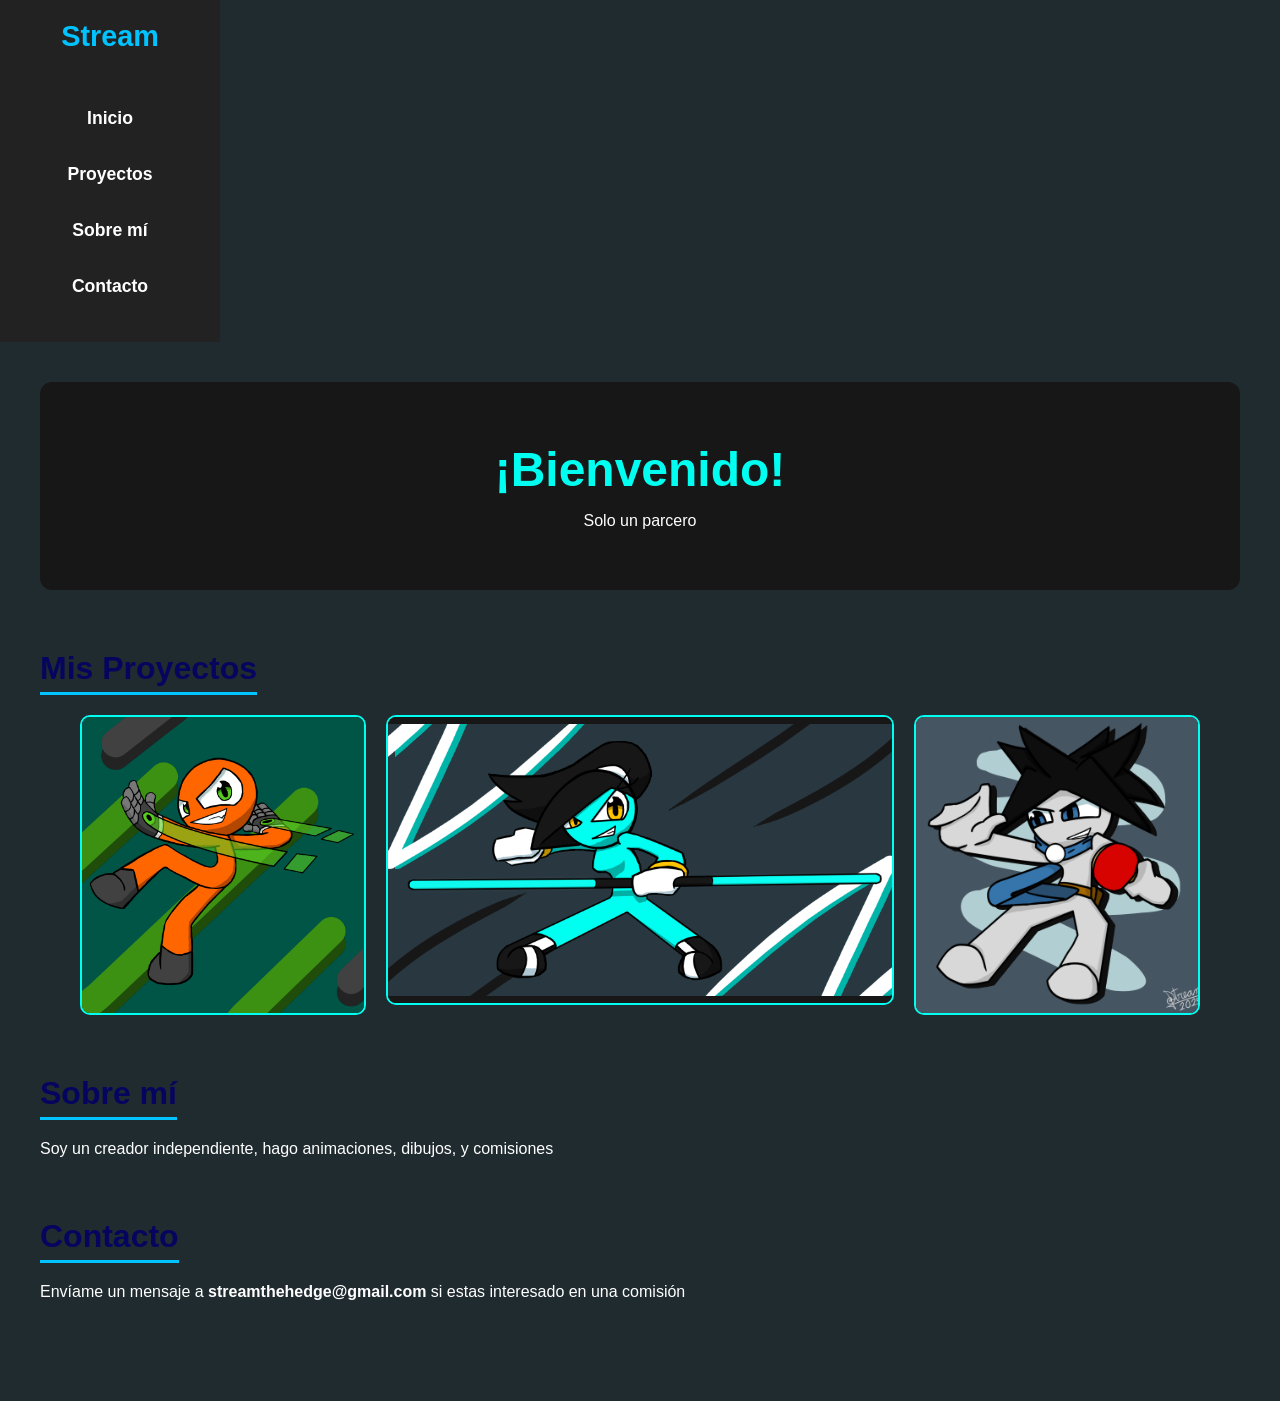
==== index.html @ 61f7744b "Add files via upload" ====
<!DOCTYPE html>
<html lang="es">
<head>
  <meta charset="UTF-8">
  <meta name="viewport" content="width=device-width, initial-scale=1.0">
  <title>Stream - Official Website</title>
  <link rel="stylesheet" href="style.css">

  <!-- 🔹 Logo en la pestaña -->
  <link rel="icon" type="image/png" href="Marca de agua.png">
</head>
<body>
  <!-- 🔹 Contenedor general -->
  <div class="page-wrapper">

    <!-- 🔹 Menú lateral -->
    <aside class="sidebar">
      <h2 class="logo">Stream</h2>
      <nav>
        <ul>
          <li><a href="#inicio">Inicio</a></li>
          <li><a href="#proyectos">Proyectos</a></li>
          <li><a href="#sobre-mi">Sobre mí</a></li>
          <li><a href="#contacto">Contacto</a></li>
        </ul>
      </nav>
    </aside>

    <!-- 🔹 Contenido principal -->
    <main class="content">
      <section id="inicio" class="section hero">
        <h1>¡Bienvenido!</h1>
        <p>Solo un parcero</p>
      </section>

      <section id="proyectos" class="section">
        <h2>Mis Proyectos</h2>
        <div class="cards">
          <div class="card izquierda">
            <img src="Proto.png" alt="Proto">
            <div class="overlay">Proyectos</div>
          </div>

          <div class="card centro">
            <img src="Wanda.png" alt="Wanda">
            <div class="overlay">Comisiones</div>
          </div>

          <div class="card derecha">
            <img src="Player drawing.png" alt="Player">
            <div class="overlay">Apoyame</div>
          </div>
        </div>
      </section>

      <section id="sobre-mi" class="section">
        <h2>Sobre mí</h2>
        <p>
          Soy un creador independiente, hago animaciones, dibujos, y comisiones
        </p>
      </section>

      <section id="contacto" class="section">
        <h2>Contacto</h2>
        <p>Envíame un mensaje a <b>streamthehedge@gmail.com</b> si estas interesado en una comisión</p>
      </section>
    </main>
  </div>
</body>
</html>
---- style.css ----
/* 🔹 Reset */
* {
  margin: 0;
  padding: 0;
  box-sizing: border-box;
}

body {
  font-family: Arial, sans-serif;
  background: #202b30;
  color: #ffffff;
}


/* 🔹 Barra lateral */
.sidebar {
  width: 220px;
  background: #222;
  color: white;
  padding: 20px;
  display: flex;
  flex-direction: column;
  align-items: center;
}

.sidebar .logo {
  color: #00c3ff;
  font-size: 1.8rem;
  margin-bottom: 30px;
}

.sidebar nav ul {
  list-style: none;
  width: 100%;
}

.sidebar nav ul li {
  margin: 15px 0;
}

.sidebar nav ul li a {
  display: block;
  text-decoration: none;
  color: white;
  font-size: 1.1rem;
  font-weight: bold;
  padding: 10px;
  text-align: center;
  border-radius: 6px;
  transition: background 0.3s;
}

.sidebar nav ul li a:hover {
  background: #00c9ff;
  color: #222;
}

/* 🔹 Contenido */
.content {
  flex: 1;
  padding: 40px;
}

/* 🔹 Secciones */
.section {
  margin-bottom: 60px;
}

.section h2 {
  font-size: 2rem;
  margin-bottom: 20px;
  color: #05055f;
  border-bottom: 3px solid #00c3ff;
  display: inline-block;
  padding-bottom: 5px;
}

/* 🔹 Hero */
.hero {
  text-align: center;
  padding: 60px 20px;
  background: #171717;
  border-radius: 12px;
}

.hero h1 {
  font-size: 3rem;
  color: #00fff1;
  margin-bottom: 15px;
}

/* 🔹 Tarjetas */
.cards {
  display: flex;
  justify-content: space-between; /* reparte las 3 tarjetas */
  gap: 20px;
  margin: 0 40px;                /* margen lateral */
  align-items: flex-start;       /* alineadas por arriba */
  flex-wrap: nowrap;             /* siempre en 1 fila */
}

/* estilo base de tarjeta */
.card {
  position: relative;
  border: 2px solid #00fff1;
  border-radius: 10px;
  overflow: hidden;
  cursor: pointer;
  background: #171717;
  display: flex;
  align-items: center;
  justify-content: center;
}

/* LEFT y RIGHT: mismo tamaño fijo (puede recortar) */
.card.izquierda,
.card.derecha {
  width: 300px;   /* ajustar si quieres más o menos */
  height: 300px;  /* cuadro cuadrado */
}

/* CENTER: más ancho y altura fija, pero imagen NO se recorta (contain) */
.card.centro {
  width: 533px; /* ancho */
  height: 290px; /* alto (533x300 = 16:9 aprox) */
}
/* regla general para imágenes: llenan su tarjeta */
.card img {
  display: block;
  width: 100%;
  height: 100%;
  object-fit: cover;  /* por defecto: cover (recorta) */
}

/* OVERRIDES: centro usa contain para mostrar toda la imagen */
.card.centro img {
  object-fit: contain;   /* se ve completa, sin recortar */
  background: #171717;   /* fondo donde quede espacio (ajusta color) */
}

/* OVERLAY (fade) */
.card .overlay {
  position: absolute;
  top: 0;
  left: 0;
  width: 100%;
  height: 100%;
  background: rgba(0,0,0,0.7);
  color: white;
  font-size: 1.5rem;
  display: flex;
  justify-content: center;
  align-items: center;
  opacity: 0;
  transition: opacity 0.35s ease;
  border-radius: 10px;
}

.card:hover .overlay {
  opacity: 1;
}
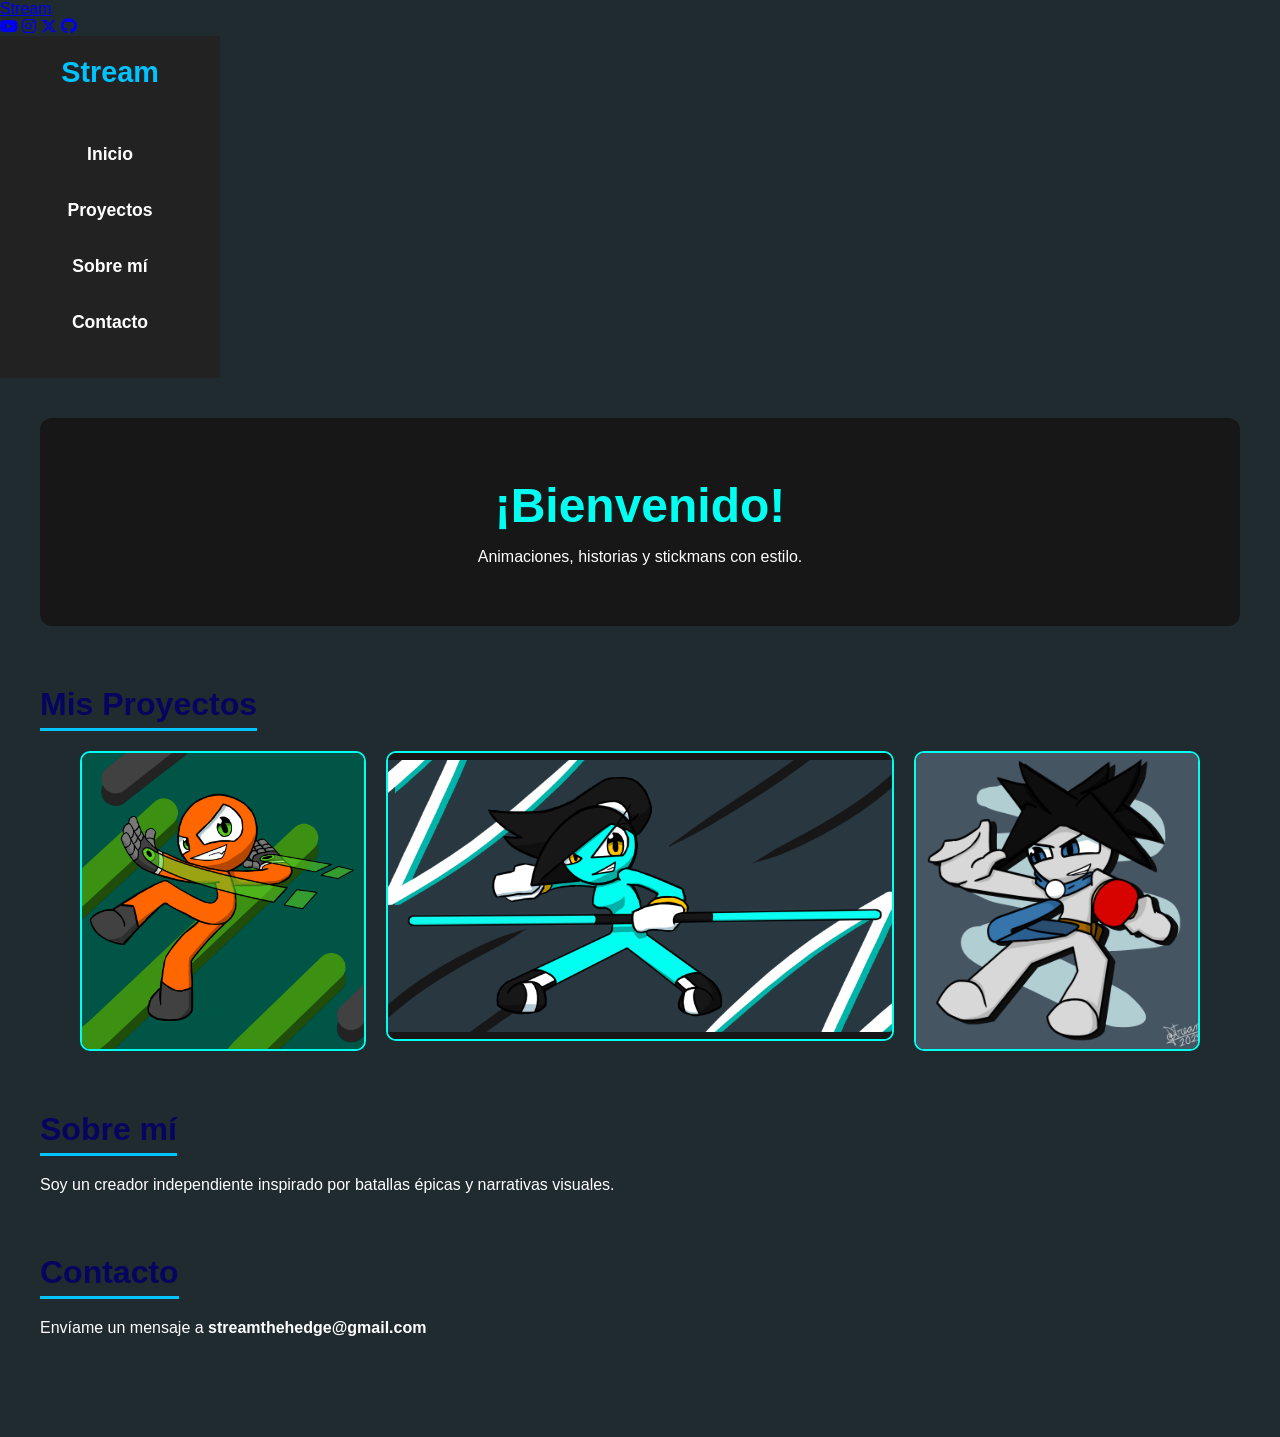
==== commit aba7d7b8: "Add files via upload" ====
--- a/index.html
+++ b/index.html
@@ -5,11 +5,21 @@
   <meta name="viewport" content="width=device-width, initial-scale=1.0">
   <title>Stream - Official Website</title>
   <link rel="stylesheet" href="style.css">
-
-  <!-- 🔹 Logo en la pestaña -->
-  <link rel="icon" type="image/png" href="Marca de agua.png">
+  <!-- Librería para íconos -->
+  <link href="https://cdnjs.cloudflare.com/ajax/libs/font-awesome/6.5.0/css/all.min.css" rel="stylesheet">
 </head>
 <body>
+  <!-- 🔹 Encabezado -->
+  <header class="header">
+    <a href="index.html" class="logo">Stream</a>
+    <nav class="socials">
+      <a href="https://www.youtube.com/@tucanal" target="_blank"><i class="fab fa-youtube"></i></a>
+      <a href="https://www.instagram.com/tuusuario" target="_blank"><i class="fab fa-instagram"></i></a>
+      <a href="https://twitter.com/tuusuario" target="_blank"><i class="fab fa-x-twitter"></i></a>
+      <a href="https://github.com/streamart" target="_blank"><i class="fab fa-github"></i></a>
+    </nav>
+  </header>
+
   <!-- 🔹 Contenedor general -->
   <div class="page-wrapper">
 
@@ -30,7 +40,7 @@
     <main class="content">
       <section id="inicio" class="section hero">
         <h1>¡Bienvenido!</h1>
-        <p>Solo un parcero</p>
+        <p>Animaciones, historias y stickmans con estilo.</p>
       </section>
 
       <section id="proyectos" class="section">
@@ -38,17 +48,17 @@
         <div class="cards">
           <div class="card izquierda">
             <img src="Proto.png" alt="Proto">
-            <div class="overlay">Proyectos</div>
+            <div class="overlay">Proto</div>
           </div>
 
           <div class="card centro">
             <img src="Wanda.png" alt="Wanda">
-            <div class="overlay">Comisiones</div>
+            <div class="overlay">Wanda</div>
           </div>
 
           <div class="card derecha">
             <img src="Player drawing.png" alt="Player">
-            <div class="overlay">Apoyame</div>
+            <div class="overlay">Player</div>
           </div>
         </div>
       </section>
@@ -56,15 +66,16 @@
       <section id="sobre-mi" class="section">
         <h2>Sobre mí</h2>
         <p>
-          Soy un creador independiente, hago animaciones, dibujos, y comisiones
+          Soy un creador independiente inspirado por batallas épicas y narrativas visuales.
         </p>
       </section>
 
       <section id="contacto" class="section">
         <h2>Contacto</h2>
-        <p>Envíame un mensaje a <b>streamthehedge@gmail.com</b> si estas interesado en una comisión</p>
+        <p>Envíame un mensaje a <b>streamthehedge@gmail.com</b></p>
       </section>
     </main>
+
   </div>
 </body>
 </html>
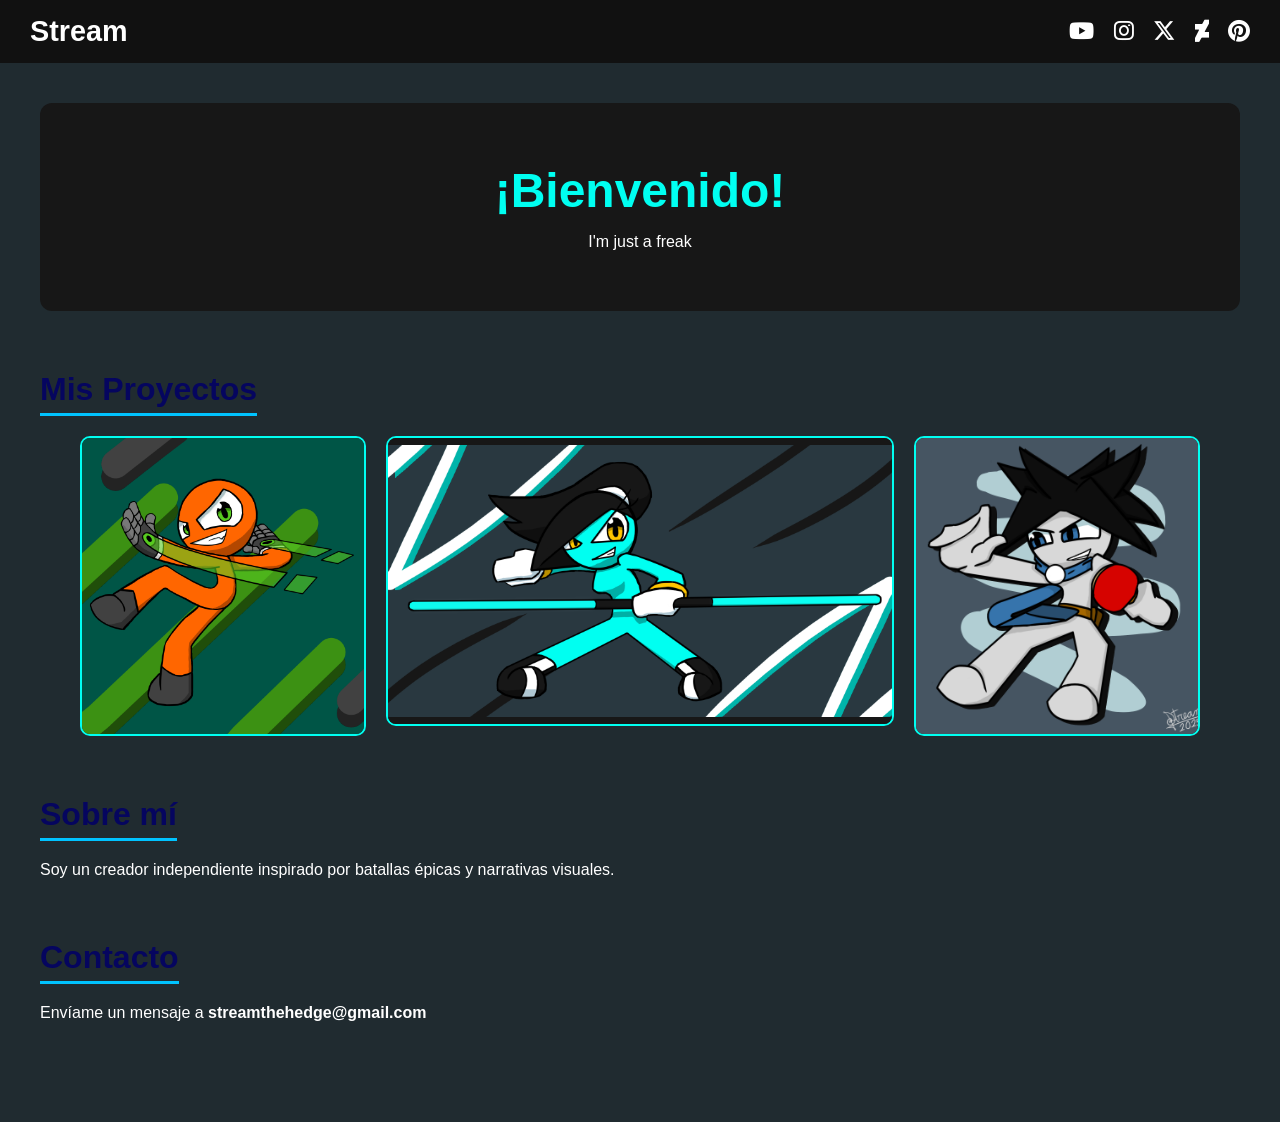
==== commit 1a60dd44: "Add files via upload" ====
--- a/index.html
+++ b/index.html
@@ -7,40 +7,34 @@
   <link rel="stylesheet" href="style.css">
   <!-- Librería para íconos -->
   <link href="https://cdnjs.cloudflare.com/ajax/libs/font-awesome/6.5.0/css/all.min.css" rel="stylesheet">
+   <meta charset="UTF-8">
+  <meta name="viewport" content="width=device-width, initial-scale=1.0">
+  <title>Stream - Official Website</title>
+  <link rel="stylesheet" href="style.css">
+  <!-- Librería para íconos -->
+  <link href="https://cdnjs.cloudflare.com/ajax/libs/font-awesome/6.5.0/css/all.min.css" rel="stylesheet">
+  
+  <!-- 🔹 Favicon (imagen en la pestaña) -->
+  <link rel="icon" type="image/png" href="Marca de agua.png">
 </head>
 <body>
   <!-- 🔹 Encabezado -->
   <header class="header">
     <a href="index.html" class="logo">Stream</a>
     <nav class="socials">
-      <a href="https://www.youtube.com/@tucanal" target="_blank"><i class="fab fa-youtube"></i></a>
-      <a href="https://www.instagram.com/tuusuario" target="_blank"><i class="fab fa-instagram"></i></a>
-      <a href="https://twitter.com/tuusuario" target="_blank"><i class="fab fa-x-twitter"></i></a>
-      <a href="https://github.com/streamart" target="_blank"><i class="fab fa-github"></i></a>
+      <a href="https://www.youtube.com/@StreamAnimations" target="_blank"><i class="fab fa-youtube"></i></a>
+      <a href="https://www.instagram.com/stream18art/" target="_blank"><i class="fab fa-instagram"></i></a>
+      <a href="https://x.com/Stream18Art" target="_blank"><i class="fab fa-x-twitter"></i></a>
+      <a href="https://www.deviantart.com/stream18art" target="_blank"><i class="fab fa-deviantart"></i></a>
+      <a href="https://co.pinterest.com/streamthehedge/" target="_blank"><i class="fab fa-pinterest"></i></a>
     </nav>
   </header>
-
-  <!-- 🔹 Contenedor general -->
-  <div class="page-wrapper">
-
-    <!-- 🔹 Menú lateral -->
-    <aside class="sidebar">
-      <h2 class="logo">Stream</h2>
-      <nav>
-        <ul>
-          <li><a href="#inicio">Inicio</a></li>
-          <li><a href="#proyectos">Proyectos</a></li>
-          <li><a href="#sobre-mi">Sobre mí</a></li>
-          <li><a href="#contacto">Contacto</a></li>
-        </ul>
-      </nav>
-    </aside>
 
     <!-- 🔹 Contenido principal -->
     <main class="content">
       <section id="inicio" class="section hero">
         <h1>¡Bienvenido!</h1>
-        <p>Animaciones, historias y stickmans con estilo.</p>
+        <p>I'm just a freak</p>
       </section>
 
       <section id="proyectos" class="section">
@@ -48,17 +42,17 @@
         <div class="cards">
           <div class="card izquierda">
             <img src="Proto.png" alt="Proto">
-            <div class="overlay">Proto</div>
+            <div class="overlay">Comisiones</div>
           </div>
 
           <div class="card centro">
             <img src="Wanda.png" alt="Wanda">
-            <div class="overlay">Wanda</div>
+            <div class="overlay">Sobre mi</div>
           </div>
 
           <div class="card derecha">
             <img src="Player drawing.png" alt="Player">
-            <div class="overlay">Player</div>
+            <div class="overlay">Proyectos</div>
           </div>
         </div>
       </section>
--- a/style.css
+++ b/style.css
@@ -158,4 +158,39 @@
 
 .card:hover .overlay {
   opacity: 1;
-}+}
+/* 🔹 Estilos del header */
+.header {
+  display: flex;
+  justify-content: space-between;
+  align-items: center;
+  padding: 15px 30px;
+  background: #111;
+  color: #fff;
+  position: sticky;
+  top: 0;
+  z-index: 1000;
+}
+
+.header .logo {
+  font-size: 1.8rem;
+  font-weight: bold;
+  color: #fff;
+  text-decoration: none;
+  transition: color 0.3s;
+}
+
+.header .logo:hover {
+  color: #00bcd4;
+}
+
+.header .socials a {
+  color: #fff;
+  font-size: 1.4rem;
+  margin-left: 15px;
+  transition: color 0.3s;
+}
+
+.header .socials a:hover {
+  color: #00bcd4;
+}
--- a/style.css
+++ b/style.css
@@ -158,4 +158,39 @@
 
 .card:hover .overlay {
   opacity: 1;
-}+}
+/* 🔹 Estilos del header */
+.header {
+  display: flex;
+  justify-content: space-between;
+  align-items: center;
+  padding: 15px 30px;
+  background: #111;
+  color: #fff;
+  position: sticky;
+  top: 0;
+  z-index: 1000;
+}
+
+.header .logo {
+  font-size: 1.8rem;
+  font-weight: bold;
+  color: #fff;
+  text-decoration: none;
+  transition: color 0.3s;
+}
+
+.header .logo:hover {
+  color: #00bcd4;
+}
+
+.header .socials a {
+  color: #fff;
+  font-size: 1.4rem;
+  margin-left: 15px;
+  transition: color 0.3s;
+}
+
+.header .socials a:hover {
+  color: #00bcd4;
+}
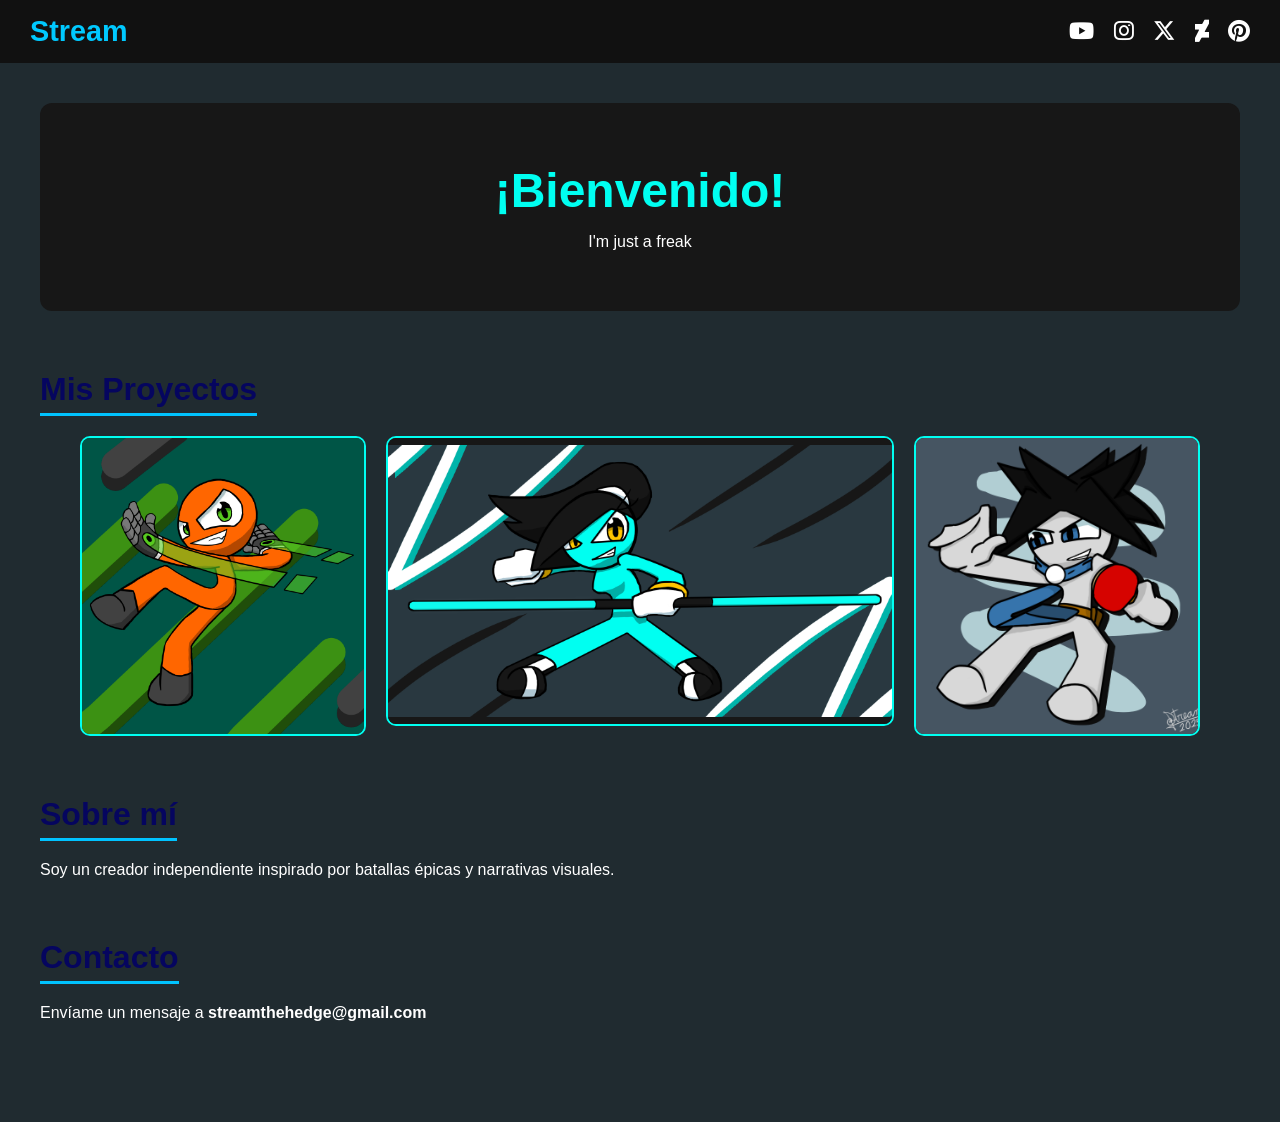
==== commit a48a626a: "Add files via upload" ====
--- a/index.html
+++ b/index.html
@@ -45,10 +45,10 @@
             <div class="overlay">Comisiones</div>
           </div>
 
-          <div class="card centro">
-            <img src="Wanda.png" alt="Wanda">
-            <div class="overlay">Sobre mi</div>
-          </div>
+          <a href="about.html" class="card centro">
+  <img src="Wanda.png" alt="Wanda">
+  <div class="overlay">Sobre mi</div>
+</a>
 
           <div class="card derecha">
             <img src="Player drawing.png" alt="Player">
--- a/style.css
+++ b/style.css
@@ -175,7 +175,7 @@
 .header .logo {
   font-size: 1.8rem;
   font-weight: bold;
-  color: #fff;
+  color: #00c9ff;
   text-decoration: none;
   transition: color 0.3s;
 }
--- a/style.css
+++ b/style.css
@@ -175,7 +175,7 @@
 .header .logo {
   font-size: 1.8rem;
   font-weight: bold;
-  color: #fff;
+  color: #00c9ff;
   text-decoration: none;
   transition: color 0.3s;
 }
